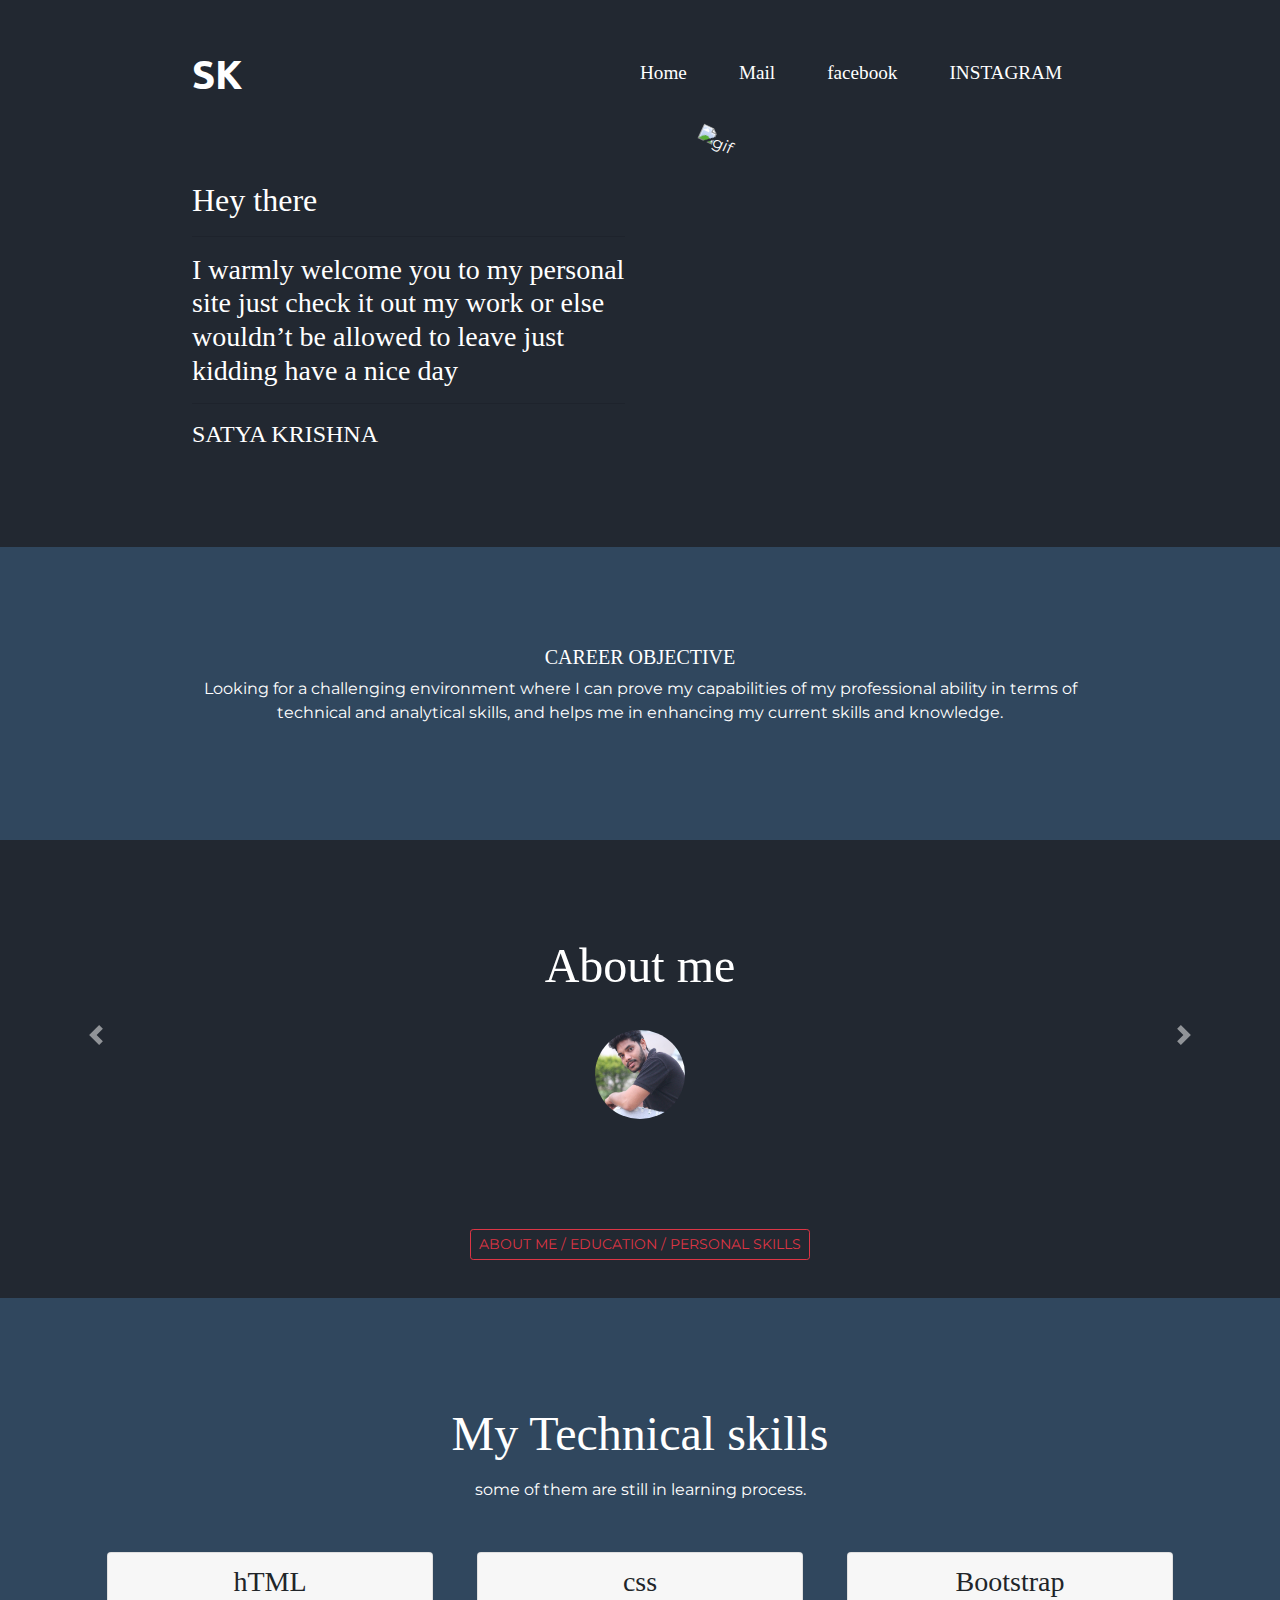
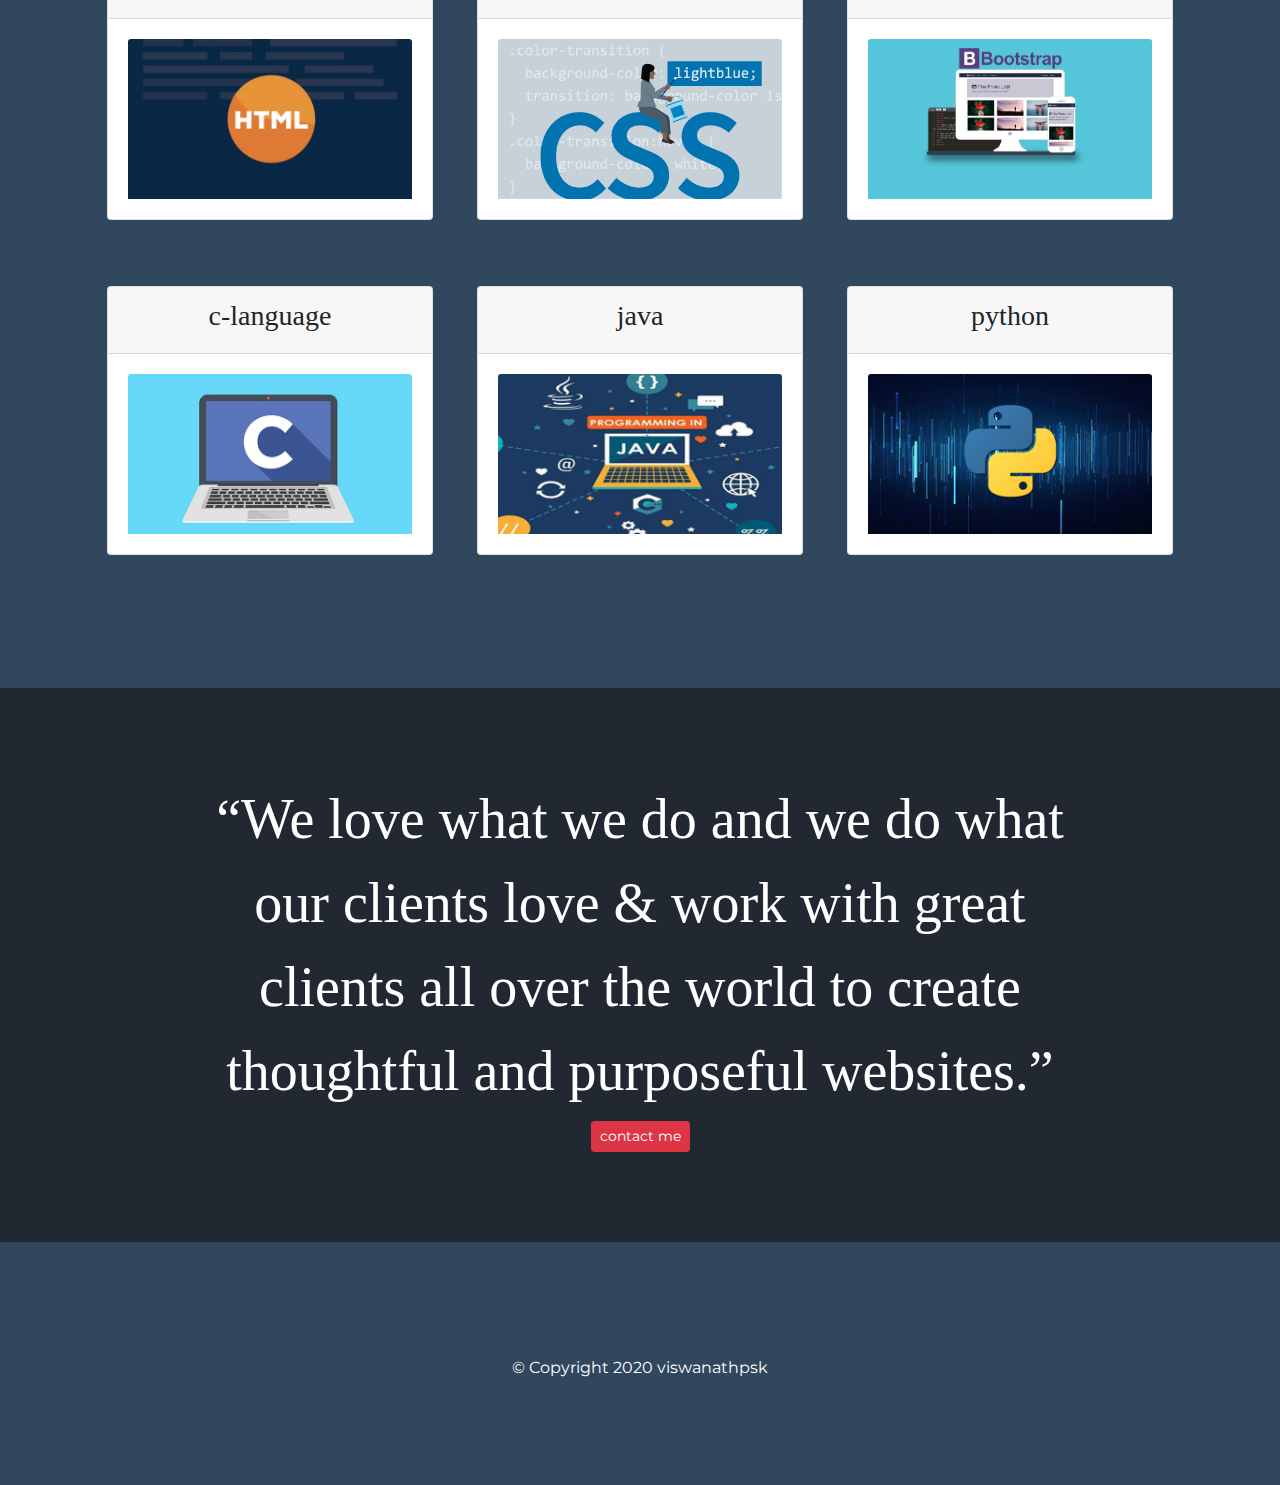
==== index.html @ 2722a487 "need change" ====
<!DOCTYPE html>
<html>

<head>
  <meta charset="utf-8">
  <title>sk site</title>

  <!-- Google Fonts -->
  <link href="https://fonts.googleapis.com/css?family=Montserrat|Ubuntu" rel="stylesheet">

  <!-- CSS Stylesheets -->
  <link rel="stylesheet" href="https://maxcdn.bootstrapcdn.com/bootstrap/4.0.0/css/bootstrap.min.css" integrity="sha384-Gn5384xqQ1aoWXA+058RXPxPg6fy4IWvTNh0E263XmFcJlSAwiGgFAW/dAiS6JXm" crossorigin="anonymous">
  <link href="https://cdn.jsdelivr.net/npm/bootstrap@5.0.0-beta1/dist/css/bootstrap.min.css" rel="stylesheet" integrity="sha384-giJF6kkoqNQ00vy+HMDP7azOuL0xtbfIcaT9wjKHr8RbDVddVHyTfAAsrekwKmP1" crossorigin="anonymous">
   <link rel="stylesheet" href="css/styles.css">

  <!-- Font Awesome -->
  <script src="https://kit.fontawesome.com/3852384721.js" crossorigin="anonymous"></script>

  <!-- Bootstrap Scripts -->
  <script src="https://code.jquery.com/jquery-3.2.1.slim.min.js" integrity="sha384-KJ3o2DKtIkvYIK3UENzmM7KCkRr/rE9/Qpg6aAZGJwFDMVNA/GpGFF93hXpG5KkN" crossorigin="anonymous"></script>
  <script src="https://cdnjs.cloudflare.com/ajax/libs/popper.js/1.12.9/umd/popper.min.js" integrity="sha384-ApNbgh9B+Y1QKtv3Rn7W3mgPxhU9K/ScQsAP7hUibX39j7fakFPskvXusvfa0b4Q" crossorigin="anonymous"></script>
  <script src="https://maxcdn.bootstrapcdn.com/bootstrap/4.0.0/js/bootstrap.min.js" integrity="sha384-JZR6Spejh4U02d8jOt6vLEHfe/JQGiRRSQQxSfFWpi1MquVdAyjUar5+76PVCmYl" crossorigin="anonymous"></script>
  <script src="https://cdn.jsdelivr.net/npm/@popperjs/core@2.5.4/dist/umd/popper.min.js" integrity="sha384-q2kxQ16AaE6UbzuKqyBE9/u/KzioAlnx2maXQHiDX9d4/zp8Ok3f+M7DPm+Ib6IU" crossorigin="anonymous"></script>
   <script src="https://cdn.jsdelivr.net/npm/bootstrap@5.0.0-beta1/dist/js/bootstrap.min.js" integrity="sha384-pQQkAEnwaBkjpqZ8RU1fF1AKtTcHJwFl3pblpTlHXybJjHpMYo79HY3hIi4NKxyj" crossorigin="anonymous"></script>
</head>


<body>

  <section class="colored-section" id="title">

    <div class="container-fluid">

      <!-- Nav Bar -->

      <nav class="navbar navbar-expand-lg navbar-dark">

        <a class="navbar-brand" href="#"><i class="fab fa-studiovinari"></i> SK</a>

        <button class="navbar-toggler" type="button" data-bs-toggle="collapse" data-bs-target="#navbarNav" aria-controls="navbarNav" aria-expanded="false" aria-label="Toggle navigation">
            <span class="navbar-toggler-icon"></span>
          </button>
        <div class="collapse navbar-collapse" id="navbarNav">


          <ul class="navbar-nav ml-auto">
            <li class="nav-item">
              <a class="nav-link active" aria-current="page" href="index.html"><i class="fas fa-home"></i> Home</a>
            </li>
            <li class="nav-item">
              <a class="nav-link active" href="mailto:viswanathpsk@gmail.com"><i class="far fa-envelope"></i> Mail</a>

            </li>
            <li class="nav-item">
                <a class="nav-link active" href="https://www.facebook.com/"><i class="fab fa-facebook-square"></i> facebook</a>
            </li>
            <li class="nav-item">
              <a class="nav-link active" href="https://www.instagram.com/?hl=en"><i class="fab fa-instagram"></i> INSTAGRAM</a>
            </li>
          </ul>

        </div>
      </nav>


      <!-- Title -->

      <div class="row">

        <div class="col-lg-6">
          <h2>Hey there</h2>
           <hr class="hr-light">
          <h3>I warmly welcome you to my personal site
               just check it out my work  or else wouldn’t be allowed to leave just kidding have a nice day</h3>
          <hr class="hr-light">
         <h4 class="sigh">SATYA KRISHNA</h4>
        </div>

        <div class="col-lg-6">
          <img class="title-image" src="https://media.giphy.com/media/gHi4YMtu5ilxykWCXj/giphy.gif" alt="gif">
        </div>

      </div>

    </div>

  </section>


  <!-- Features -->

  <section class="white-section" id="features">

    <div class="container-fluid">

      <div class="row">
        <div class="feature-box col-lg-12">
          <h5> CAREER OBJECTIVE  </h5>
<p>Looking for a challenging environment where I can prove my capabilities of my professional
ability in terms of technical and analytical skills, and helps me in enhancing my current skills and
knowledge. <i class="fas fa-chart-line"></i></p>
        </div>
    </div>
  </section>


  <!-- Testimonials -->

  <section class="colored-section" id="testimonials">

    <div id="testimonial-carousel" class="carousel slide" data-ride="false">
      <div class="carousel-inner">
        <div class="carousel-item active container-fluid">
          <h2 class="testimonial-text"><i class="far fa-address-card"></i> About me</h2>
          <img class="testimonial-image" src="images\myimage.jpg" alt="my-profile">
        </div>
        <div class="carousel-item container-fluid">
          <h2 class="testimonial-text"><i class="fas fa-user-graduate"></i> Education</h2>
          <img class="testimonial-image" src="images\education_g7zr.jpg" alt="edu-profile">
        </div>
        <div class="carousel-item container-fluid">
          <h2 class="testimonial-text"><i class="fas fa-user-cog"></i> Personal skills</h2>
          <img class="testimonial-image" src="images\skills.jpg" alt="per-profile">
        </div>
      </div>
      <a class="carousel-control-prev" href="#testimonial-carousel" role="button" data-slide="prev">
    <span class="carousel-control-prev-icon"></span>
      </a>
      <a class="carousel-control-next" href="#testimonial-carousel" role="button" data-slide="next">
    <span class="carousel-control-next-icon"></span>
      </a>
    </div>

  </section>


  <!-- Press -->

  <section class="colored-section" id="press">
    <!-- Button trigger modal -->
  <button type="button" class="btn btn-outline-danger btn-sm " data-bs-toggle="modal" data-bs-target="#staticBackdrop">
    ABOUT ME / EDUCATION / PERSONAL SKILLS
  </button>

  <!-- Modal -->
  <div class="modal fade" id="staticBackdrop" data-bs-backdrop="static" data-bs-keyboard="false" tabindex="-1" aria-labelledby="staticBackdropLabel" aria-hidden="true">
    <div class="modal-dialog">
      <div class="modal-content">
        <div class="modal-header">
          <h5 class="modal-title" id="staticBackdropLabel">Modal title</h5>
          <button type="button" class="btn-close" data-bs-dismiss="modal" aria-label="Close"></button>
        </div>
        <div class="modal-body">
          <h1>--About me--</h1>
          <p>I am pemmanaboidi satya krishna viswanath <br>
<h5>i was born in kakinada Andhra pradesh</h5>
    <h6>296 months  <br>
      1290 weeks <br>
    9031 days <br>
    216,732 hours <br>
  13,003,954 minutes <br>
780,237,274 seconds dont get confused</h6>
<p>From that time i was busy in writing my destination .
I am from kakinada which is famous for gods creativity..so that it is called as pensioners paradise.if u wanna explore more about kakinada beauty just tap the link <a href="https://en.wikipedia.org/wiki/Kakinada">click me</a>... Feast for eyes
<br>
My father is a business man and my mother is a domestic engineer. I had a younger brother .
I have a fascination for web development. My strongest asset is my work ethic and my willingness to step in when needed. I always trys to avoid confrontation that makes me bold. I am so flexible that I can adapt to any situation when it comes to Workfront.</p>

          <hr class="hr-light">
          <h1>Education</h1><br>
          <h3>--schooling--</h3>
          <p>I done my schooling from bhashyam. Those are the best days in my life... Had alot of fun with friends... I am a Mediocre student but not studious yet....but still I scored 82%.
 <a href="http://www.inkakinada.com/list/bhashyam-em-school-santhinagar">for more</a><br>
<h3>--Inter--</h3>
I completed class XII at Narayana Jr College. Those days are unforgettable and I am little bit naughty at that time but still I am bold enough. I scored 75% even in this Facebook generation..
 <a href="https://www.facebook.com/Narayana-Junior-College-Santhi-Nagar-Kakinada-1446090135653716/">for more</a><br>
<h3>--B-tech--</h3>
Coming to my golden period   it's all about my B.Tech life...Stepped into a new life where i enjoyed like hell .Those are just like the blend of fun and hardship moments. I learned alot of life lessons . I just transformed from idle to ideal. Those lessons set me the path through which I am travelling now...  to reach my destination... Hope I will make it soon@college days
<a href="https://www.facebook.com/Narayana-Junior-College-Santhi-Nagar-Kakinada-1446090135653716/">for more</a></p>

          <hr class="hr-light">
          <h1>--Personal skills--</h1> <br>
          <h3>Team work:</h3>
          <p>Organization has a diverse team of people who can contribute individual skills. I can work with any kind of people and has a ability to convince people.</p>
          <h3>--Willing to learn--</h3>
              <p> I love exploring new places as well as new things... That makes me to learn what ever required to built my career.</p>
              <h3>--Flexibility--</h3>
                  <p>As I am workaholic I can pay attention to complete the work in any situation and in any condition as well</p>

        </div>
        <div class="modal-footer">
          <button type="button" class="btn btn-secondary" data-bs-dismiss="modal">Close</button>
        </div>
      </div>
    </div>
  </div>

  </section>


  <!-- Pricing -->

  <section class="white-section" id="pricing">

    <h2 class="section-heading sh">My Technical skills</h2>
    <p>some of them are still in learning process.</p>

    <div class="row">

      <div class="pricing-column col-lg-4 col-md-6">
        <div class="card">
          <div class="card-header">
            <h3>hTML</h3>
          </div>
          <div class="card-body">
          <img src="images\html.jpg" class="card-img-top" alt="html">
          </div>
        </div>
      </div>

      <div class="pricing-column col-lg-4 col-md-6">
        <div class="card">
          <div class="card-header">
            <h3>css</h3>
          </div>
          <div class="card-body">
          <img src="images\css.jpg" class="card-img-top" alt="css">
          </div>
        </div>
      </div>

      <div class="pricing-column col-lg-4">
        <div class="card">
          <div class="card-header">
            <h3>Bootstrap</h3>
          </div>
          <div class="card-body">
            <img src="images\bootstrap-7.jpg" class="card-img-top" alt="bootstrap">
          </div>
        </div>
      </div>



      <div class="pricing-column col-lg-4 col-md-6">
        <div class="card">
          <div class="card-header">
            <h3>c-language</h3>
          </div>
          <div class="card-body">
          <img src="images\C-language.jpg" class="card-img-top" alt="c-lang">
          </div>
        </div>
      </div>

      <div class="pricing-column col-lg-4">
        <div class="card">
          <div class="card-header">
            <h3>java</h3>
          </div>
          <div class="card-body">
            <img src="images\java-1.jpg" class="card-img-top" alt="java">
          </div>
        </div>
      </div>

      <div class="pricing-column col-lg-4">
        <div class="card">
          <div class="card-header">
            <h3>python</h3>
          </div>
          <div class="card-body">
            <img src="images\Python.jpg" class="card-img-top" alt="python">
          </div>
        </div>
      </div>




    </div>

  </section>


  <!-- Call to Action -->

  <section class="colored-section" id="cta">

    <div class="container-fluid">

      <h6 class="big-heading">“We love what we do and we do what our clients love & work with great clients all over the world to create thoughtful and purposeful websites.”</h6>
  <a href="mailto:viswanathpsk@gmail.com" class="btn btn-danger btn-sm " tabindex="-1" role="button" aria-disabled="true"><i class="far fa-envelope"></i> contact me</a>
    </div>
  </section>


  <!-- Footer -->

  <footer class="white-section" id="footer">
    <div class="container-fluid">

      <i class="social-icon fab fa-facebook-f"></i>
      <i class="social-icon fab fa-twitter"></i>
      <i class="social-icon fab fa-instagram"></i>
      <i class="social-icon fas fa-envelope"></i>
      <p>© Copyright 2020 viswanathpsk</p>
    </div>
  </footer>


</body>

</html>
---- css/styles.css ----
body {
  font-family: "Montserrat";
  text-align: center;
}

h1, h2, h3, h4, h5, h6 {
  font-family: "Montserrat-Bold";
}

p {
  color: #fff;
}

/* Headings */

.big-heading {
  font-family: "Montserrat-Black";
  font-size: 3.5rem;
  line-height: 1.5;
}

.section-heading {
  font-size: 3rem;
  line-height: 1.5;
}

/* Containers */

.container-fluid{
  padding: 7% 15%;
}

/* Sections */

.colored-section {

  background-color: #222831;
  color: #fff;

}

.white-section {
  background-color: #fff;
}

/* Navigation Bar */

.navbar {
  padding: 0 0 4.5rem;
}

.navbar-brand {
  font-family: "Ubuntu";
  font-size: 2.5rem;
  font-weight: bold;
}

.nav-item {
  padding: 0 18px;
}

.nav-link {
  font-size: 1.2rem;
  font-family: "Montserrat-Light";
}

/* Buttons */

.download-button {
  margin: 5% 3% 5% 0;
}

/* Title Section */

#title {
  background-color:#222831;
  color: #fff;
  text-align: left;
}

#title .container-fluid {
  padding: 3% 15% 7%;
}

/* Title Image */

.title-image {
  width: 60%;
  transform: rotate(25deg);
  position: absolute;
  right: 30%;
}

/* Features Section */

#features {
  position: relative;
  background-color: #30475e;
}

.feature-title {
  font-size: 1.5rem;
}

.feature-box {
  padding: 1%;
  color: #fff;
}



/* Testimonial Section */

#testimonials {
  background-color: #222831;
}

.testimonial-text {
  font-size: 3rem;
  line-height: 1.5;
}

.testimonial-image {
  width: 10%;
  border-radius: 100%;
  margin: 20px;
}


#press {
  background-color: #222831;
  padding-bottom: 3%;
}

.press-logo {
  width: 15%;
  margin: 20px 20px 50px;
}

/* Pricing Section */

#pricing {
  padding: 100px;
  background-color: #30475e;
}

.price-text {
  font-size: 3rem;
  line-height: 1.5;
}

.pricing-column {
  padding: 3% 2%;
}
.sh{
  color: #fff;
}
.modal-body{
  background-color:#30475e;
  color: #fff;
}

/* CTA Section */


/* Footer Section */
#footer{
  background-color: #30475e;
}


.social-icon {
  margin: 20px 10px;
  color: #fff;
}

@media (max-width: 1028px) {

  #title {
    text-align: center;
  }

  .title-image {
    position: static;
    transform: rotate(0);
  }
}
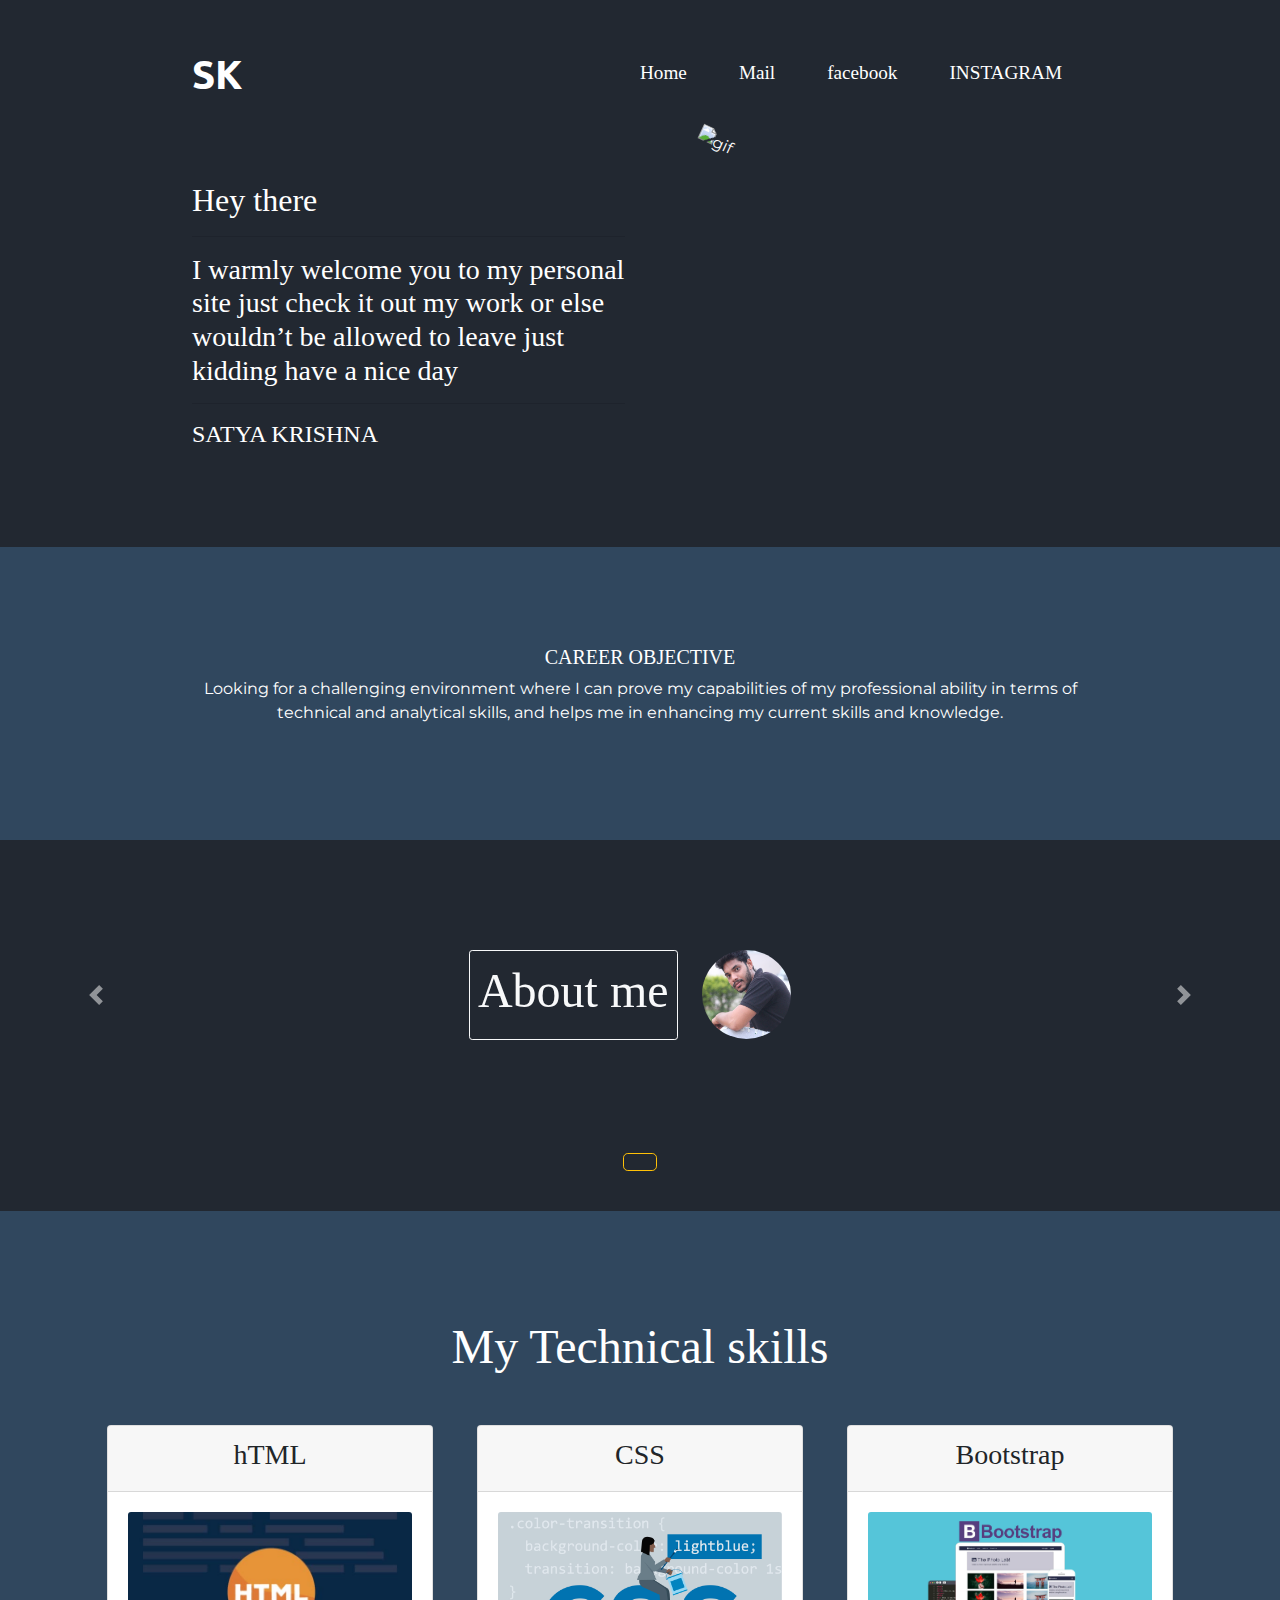
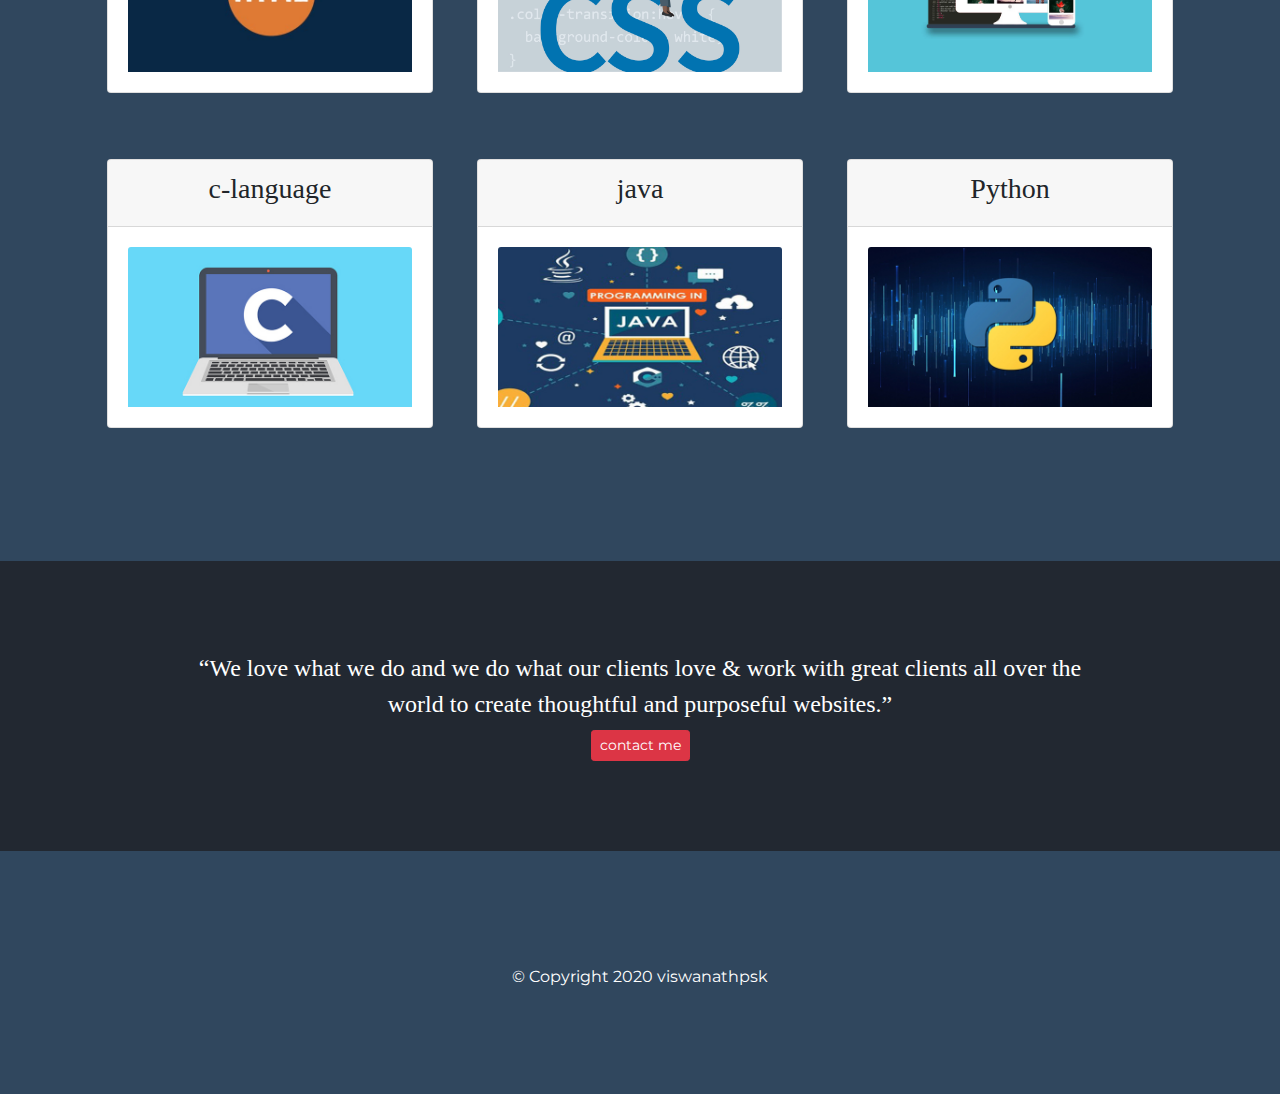
==== commit c85967b9: "need to update fully" ====
--- a/index.html
+++ b/index.html
@@ -111,15 +111,15 @@
     <div id="testimonial-carousel" class="carousel slide" data-ride="false">
       <div class="carousel-inner">
         <div class="carousel-item active container-fluid">
-          <h2 class="testimonial-text"><i class="far fa-address-card"></i> About me</h2>
+          <a href="aboutme.html"class="btn btn-outline-light btn-sm"><h2 class="testimonial-text"><i class="far fa-address-card"></i> About me</h2></a>
           <img class="testimonial-image" src="images\myimage.jpg" alt="my-profile">
         </div>
         <div class="carousel-item container-fluid">
-          <h2 class="testimonial-text"><i class="fas fa-user-graduate"></i> Education</h2>
+          <a href="edu.html"class="btn btn-outline-light btn-sm"><h2 class="testimonial-text"><i class="fas fa-user-graduate"></i> Education</h2></a>
           <img class="testimonial-image" src="images\education_g7zr.jpg" alt="edu-profile">
         </div>
         <div class="carousel-item container-fluid">
-          <h2 class="testimonial-text"><i class="fas fa-user-cog"></i> Personal skills</h2>
+        <a href="personalskills.html"class="btn btn-outline-light btn-sm"><h2 class="testimonial-text "><i class="fas fa-user-cog"></i> Personal skills</h2></a>
           <img class="testimonial-image" src="images\skills.jpg" alt="per-profile">
         </div>
       </div>
@@ -138,8 +138,8 @@
 
   <section class="colored-section" id="press">
     <!-- Button trigger modal -->
-  <button type="button" class="btn btn-outline-danger btn-sm " data-bs-toggle="modal" data-bs-target="#staticBackdrop">
-    ABOUT ME / EDUCATION / PERSONAL SKILLS
+  <button type="button" class="btn btn-outline-warning btn-lg " data-bs-toggle="modal" data-bs-target="#staticBackdrop">
+    <i class="fas fa-universal-access"></i>
   </button>
 
   <!-- Modal -->
@@ -151,42 +151,9 @@
           <button type="button" class="btn-close" data-bs-dismiss="modal" aria-label="Close"></button>
         </div>
         <div class="modal-body">
-          <h1>--About me--</h1>
-          <p>I am pemmanaboidi satya krishna viswanath <br>
-<h5>i was born in kakinada Andhra pradesh</h5>
-    <h6>296 months  <br>
-      1290 weeks <br>
-    9031 days <br>
-    216,732 hours <br>
-  13,003,954 minutes <br>
-780,237,274 seconds dont get confused</h6>
-<p>From that time i was busy in writing my destination .
-I am from kakinada which is famous for gods creativity..so that it is called as pensioners paradise.if u wanna explore more about kakinada beauty just tap the link <a href="https://en.wikipedia.org/wiki/Kakinada">click me</a>... Feast for eyes
-<br>
-My father is a business man and my mother is a domestic engineer. I had a younger brother .
-I have a fascination for web development. My strongest asset is my work ethic and my willingness to step in when needed. I always trys to avoid confrontation that makes me bold. I am so flexible that I can adapt to any situation when it comes to Workfront.</p>
-
-          <hr class="hr-light">
-          <h1>Education</h1><br>
-          <h3>--schooling--</h3>
-          <p>I done my schooling from bhashyam. Those are the best days in my life... Had alot of fun with friends... I am a Mediocre student but not studious yet....but still I scored 82%.
- <a href="http://www.inkakinada.com/list/bhashyam-em-school-santhinagar">for more</a><br>
-<h3>--Inter--</h3>
-I completed class XII at Narayana Jr College. Those days are unforgettable and I am little bit naughty at that time but still I am bold enough. I scored 75% even in this Facebook generation..
- <a href="https://www.facebook.com/Narayana-Junior-College-Santhi-Nagar-Kakinada-1446090135653716/">for more</a><br>
-<h3>--B-tech--</h3>
-Coming to my golden period   it's all about my B.Tech life...Stepped into a new life where i enjoyed like hell .Those are just like the blend of fun and hardship moments. I learned alot of life lessons . I just transformed from idle to ideal. Those lessons set me the path through which I am travelling now...  to reach my destination... Hope I will make it soon@college days
-<a href="https://www.facebook.com/Narayana-Junior-College-Santhi-Nagar-Kakinada-1446090135653716/">for more</a></p>
-
-          <hr class="hr-light">
-          <h1>--Personal skills--</h1> <br>
-          <h3>Team work:</h3>
-          <p>Organization has a diverse team of people who can contribute individual skills. I can work with any kind of people and has a ability to convince people.</p>
-          <h3>--Willing to learn--</h3>
-              <p> I love exploring new places as well as new things... That makes me to learn what ever required to built my career.</p>
-              <h3>--Flexibility--</h3>
-                  <p>As I am workaholic I can pay attention to complete the work in any situation and in any condition as well</p>
-
+           <h3>“The true ENTREPRENEUR is a risk taker, not an excuse maker.Let us take you into a deeper experience, make a moment a lasting conveyable memory. Let us help build your tribe.” <br>
+             Website without visitors is like a ship lost in the horizon. thank you for visiting </h3>
+             <p>This page will update soon stay tune..</p>
         </div>
         <div class="modal-footer">
           <button type="button" class="btn btn-secondary" data-bs-dismiss="modal">Close</button>
@@ -203,39 +170,42 @@
   <section class="white-section" id="pricing">
 
     <h2 class="section-heading sh">My Technical skills</h2>
-    <p>some of them are still in learning process.</p>
+
 
     <div class="row">
 
       <div class="pricing-column col-lg-4 col-md-6">
         <div class="card">
           <div class="card-header">
-            <h3>hTML</h3>
-          </div>
-          <div class="card-body">
-          <img src="images\html.jpg" class="card-img-top" alt="html">
-          </div>
-        </div>
-      </div>
-
-      <div class="pricing-column col-lg-4 col-md-6">
-        <div class="card">
-          <div class="card-header">
-            <h3>css</h3>
-          </div>
-          <div class="card-body">
-          <img src="images\css.jpg" class="card-img-top" alt="css">
-          </div>
-        </div>
-      </div>
-
-      <div class="pricing-column col-lg-4">
-        <div class="card">
-          <div class="card-header">
-            <h3>Bootstrap</h3>
-          </div>
-          <div class="card-body">
-            <img src="images\bootstrap-7.jpg" class="card-img-top" alt="bootstrap">
+            <h3>hTML <i class="fab fa-html5"></i></h3>
+          </div>
+          <div class="card-body">
+            <a href="https://en.wikipedia.org/wiki/HTML"><img src="images\html.jpg" class="card-img-top" alt="html"></a>
+
+          </div>
+        </div>
+      </div>
+
+      <div class="pricing-column col-lg-4 col-md-6">
+        <div class="card">
+          <div class="card-header">
+            <h3>CSS <i class="fab fa-css3-alt"></i></h3>
+          </div>
+          <div class="card-body">
+            <a href="https://en.wikipedia.org/wiki/CSS"><img src="images\css.jpg" class="card-img-top" alt="css"></a>
+
+          </div>
+        </div>
+      </div>
+
+      <div class="pricing-column col-lg-4 col-md-6">
+        <div class="card">
+          <div class="card-header">
+            <h3><i class="fab fa-bootstrap"></i> Bootstrap</h3>
+          </div>
+          <div class="card-body">
+            <a href="https://en.wikipedia.org/wiki/Bootstrap_(front-end_framework)"><img src="images\bootstrap-7.jpg" class="card-img-top" alt="bootstrap"></a>
+
           </div>
         </div>
       </div>
@@ -248,29 +218,32 @@
             <h3>c-language</h3>
           </div>
           <div class="card-body">
-          <img src="images\C-language.jpg" class="card-img-top" alt="c-lang">
-          </div>
-        </div>
-      </div>
-
-      <div class="pricing-column col-lg-4">
-        <div class="card">
-          <div class="card-header">
-            <h3>java</h3>
-          </div>
-          <div class="card-body">
-            <img src="images\java-1.jpg" class="card-img-top" alt="java">
-          </div>
-        </div>
-      </div>
-
-      <div class="pricing-column col-lg-4">
-        <div class="card">
-          <div class="card-header">
-            <h3>python</h3>
-          </div>
-          <div class="card-body">
-            <img src="images\Python.jpg" class="card-img-top" alt="python">
+            <a href="https://en.wikipedia.org/wiki/C_(programming_language)"><img src="images\C-language.jpg" class="card-img-top" alt="c-lang"></a>
+
+          </div>
+        </div>
+      </div>
+
+      <div class="pricing-column col-lg-4 col-md-6">
+        <div class="card">
+          <div class="card-header">
+            <h3><i class="fab fa-java"></i> java</h3>
+          </div>
+          <div class="card-body">
+            <a href="https://en.wikipedia.org/wiki/Java_(programming_language)"><img src="images\java-1.jpg" class="card-img-top" alt="java"></a>
+
+          </div>
+        </div>
+      </div>
+
+      <div class="pricing-column col-lg-4 col-md-6">
+        <div class="card">
+          <div class="card-header">
+            <h3><i class="fab fa-python"></i> Python</h3>
+          </div>
+          <div class="card-body">
+            <a href="https://en.wikipedia.org/wiki/Python_(programming_language)"><img src="images\Python.jpg" class="card-img-top" alt="python"></a>
+
           </div>
         </div>
       </div>
--- a/css/styles.css
+++ b/css/styles.css
@@ -16,7 +16,7 @@
 
 .big-heading {
   font-family: "Montserrat-Black";
-  font-size: 3.5rem;
+  font-size: 1.5rem;
   line-height: 1.5;
 }
 
@@ -41,7 +41,7 @@
 }
 
 .white-section {
-  background-color: #fff;
+  background-color: #222831;
 }
 
 /* Navigation Bar */
